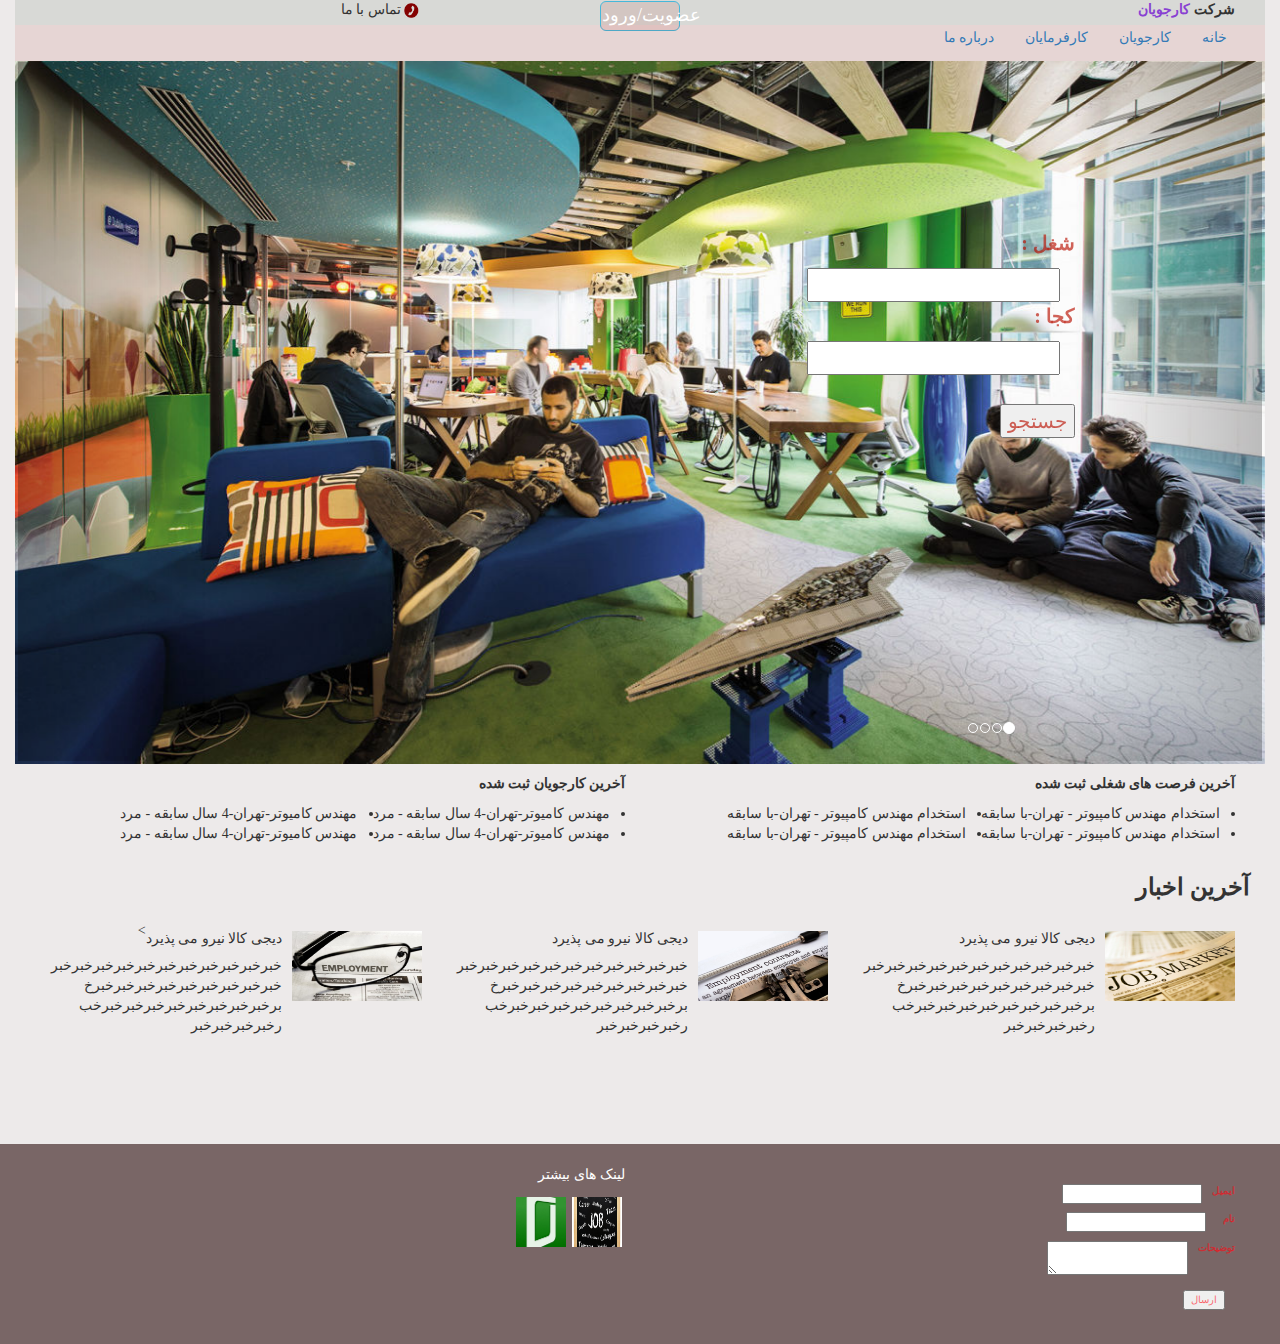
==== index.html @ 64124882 "Added files via upload" ====
<!DOCTYPE html>
<html lang="en">
<head>
    <title>Jobs</title>
    <meta charset="utf-8">
    <meta name="viewport" content="width=device-width, initial-scale=1">


    <link rel="stylesheet" href="Style.css">
    <link rel="stylesheet" href="Style1.css">
    <script src="https://ajax.googleapis.com/ajax/libs/jquery/1.12.0/jquery.min.js"></script>
  <link rel="stylesheet" href="http://maxcdn.bootstrapcdn.com/bootstrap/3.3.6/css/bootstrap.min.css">
	<link rel="stylesheet" href="C:\Users\sogol\Desktop\phase1\src\css\login_sv.css">
	 <link href="C:\Users\sogol\Desktop\phase1\src\css\bootstrap-rtl.min.css" rel="stylesheet" />

    <script src="http://maxcdn.bootstrapcdn.com/bootstrap/3.3.6/js/bootstrap.min.js"></script>
    <script src="C:\Users\sogol\Desktop\phase1\src\js\login_sv.js"></script>

	</head>
<body>

<div class="container-fluid" >
    <div class="header" >
        <div class="header1 col-sm-12">
        <div class="col-sm-4" >

        <a href="#">
           <img src="tel.png" width="15px" height="15px">
        </a>
            <p>تماس با ما</p>
        </div>
        <div class="col-sm-4">

            <button type="button" style="background-color: rgba(161, 12, 5, 0.09); width:80px;  padding:1px; padding-bottom:3px; margin:1px;" class="btn btn-info btn-lg" data-toggle="modal" data-target="#myModal">عضویت/ورود</button>

        </div>
        <div class="col-sm-4">
        <p><b> شرکت  <span style="color: #8841d2;"> کارجویان</span></b></p>
        </div>
            </div>
        <div class="menu col-sm-12" style="background-color: rgba(161, 12, 5, 0.09);">
            <ul class="list-inline">
                <li><a href="#">خانه</a></li>
                <li><a href="#">کارجویان</a></li>
                <li><a href="#">کارفرمایان</a></li>
                <li><a href="#">درباره ما</a></li>
            </ul>
        </div>

    </div>
    <div class="content" >
        <div class="slider ">
            <div id="myCarousel" class="carousel slide" data-ride="carousel">
                <!-- Indicators -->
                <ol class="carousel-indicators">
                    <li data-target="#myCarousel" data-slide-to="0" class="active"></li>
                    <li data-target="#myCarousel" data-slide-to="1"></li>
                    <li data-target="#myCarousel" data-slide-to="2"></li>
                    <li data-target="#myCarousel" data-slide-to="3"></li>
                </ol>

                <!-- Wrapper for slides -->
                <div class="carousel-inner" role="listbox">


                    <div class="item active">
                        <img src="2.jpg" alt="silicon vally" >

                    </div>

                    <div class="item">
                        <img src="1.jpg" alt="silicon vally" >
                    </div>

                    <div class="item">
                        <img src="3.jpg" alt="silicon vally">
                    </div>

                    <div class="item">
                        <img src="4.jpg" alt="silicon vally">
                    </div>
                </div>

                <!-- Left and right controls -->
                <a class="left carousel-control" href="#homepage-feature" data-slide="prev">
                    <span class="fa fa-angle-left"></span>
                </a>
                <a class="right carousel-control" href="#homepage-feature" data-slide="next">
                    <span class="fa fa-angle-right"></span>
                </a>

                <div class="SearchBox">
                    <div class="Search">
                        <form >
                            <p><b>  شغل :</b></p>

                            <input type="text" value="" id="inputjob">
                            <br><br>
                            <p><b> کجا :</b></p>
                            <input type="text" value="" id="inputplace">
                            <br><br>
                            <input type="submit" value="جستجو">

                        </form>
                    </div>



                </div>

            </div>
        </div>

        <div class="col-sm-12 ">
            <div class="col-sm-6" id="karjuyan">
            <p> <b> آخرین کارجویان ثبت شده </b></p>
            <ul>
                <li>مهندس کامیوتر-تهران-4 سال سابقه - مرد</li>
                <li>مهندس کامیوتر-تهران-4 سال سابقه - مرد</li>
                <li>مهندس کامیوتر-تهران-4 سال سابقه - مرد</li>
                <li>مهندس کامیوتر-تهران-4 سال سابقه - مرد</li>

            </ul>

            </div>
            <div class="col-sm-6" id="karfarmayan">
            <p><b> آخرین فرصت های شغلی ثبت شده</b></p>
            <ul>
                <li> استخدام مهندس کامپیوتر - تهران-با سابقه</li>
                <li> استخدام مهندس کامپیوتر - تهران-با سابقه</li>
                <li> استخدام مهندس کامپیوتر - تهران-با سابقه</li>
                <li> استخدام مهندس کامپیوتر - تهران-با سابقه</li>


            </ul>
            </div>


        </div>

    </div>
    <div class="col-sm-12 ">
        <div class="news">

        <h3><b> آخرین اخبار</b></h3>


        <div class="col-sm-4" id="news2">
            <img src="news2.jpg">
            <<h5>دیجی کالا نیرو می پذیرد</h5>
            <p> خبرخبرخبرخبرخبرخبرخبرخبرخبرخبرخبر<br>خبرخبرخبرخبرخبرخبرخبرخبرخبرخ<br>برخبرخبرخبرخبرخبرخبرخبرخبرخب<br>رخبرخبرخبرخبر</p>

        </div>
        <div class="col-sm-4" id="news3">
            <img src="news3.jpg">
            <h5>دیجی کالا نیرو می پذیرد</h5>
            <p> خبرخبرخبرخبرخبرخبرخبرخبرخبرخبرخبر<br>خبرخبرخبرخبرخبرخبرخبرخبرخبرخ<br>برخبرخبرخبرخبرخبرخبرخبرخبرخب<br>رخبرخبرخبرخبر</p>

        </div>
        <div class="col-sm-4" id="news1">
        <img src="news1.jpg">
            <h5>دیجی کالا نیرو می پذیرد</h5>
            <p> خبرخبرخبرخبرخبرخبرخبرخبرخبرخبرخبر<br>خبرخبرخبرخبرخبرخبرخبرخبرخبرخ<br>برخبرخبرخبرخبرخبرخبرخبرخبرخب<br>رخبرخبرخبرخبر</p>
        </div>
        </div>
        </div>
		
		 <!-- Modal -->
  <div class="modal fade" id="myModal" role="dialog">
    <div class="modal-dialog">
    
      <!-- Modal content-->
      <div class="modal-content">
        <div class="modal-header">
          <button type="button" class="close" data-dismiss="modal">&times;</button>
          <h4 class="modal-title">عضویت/ورود</h4>
        </div>
        <div class="modal-body"style="background-color:#df9fbf">
          <!---------->
		  
		
    	<div class="row">
			<div class="col-md-6 col-md-offset-3">
				<div class="panel panel-login">
					<div class="panel-heading">
						<div class="row">
							<div class="col-xs-6">
								<a href="#" class="active" id="login-form-link">ورود به حساب کاربری</a>
							</div>
							<div class="col-xs-6">
								<a href="#" id="register-form-link">ثبت نام</a>
							</div>
						</div>
						<hr>
					</div>
					<div class="panel-body" >
						<div class="row">
							<div class="col-lg-12">
								<form id="login-form" action="http://phpoll.com/login/process" method="post" role="form" style="display: block;">
									<div class="form-group">
										<input type="text" name="username" id="username" tabindex="1" class="form-control" placeholder="نام کاربری" value="">
									</div>
									<div class="form-group">
										<input type="password" name="password" id="password" tabindex="2" class="form-control" placeholder="گذر واژه">
									</div>
									<div class="form-group text-center">
										<input type="checkbox" tabindex="3" class="" name="remember" id="remember">
										<label for="remember"> مرا به خاطرت نگه دار!</label>
									</div>
									<div class="form-group">
										<div class="row">
											<div class="col-sm-6 col-sm-offset-3">
												 <button type="button"  onclick="login_func();">ورود</button>
											</div>
										</div>
									</div>
									<div class="form-group">
										<div class="row">
											<div class="col-lg-12">
												<div class="text-center">
													<a href="http://phpoll.com/recover" tabindex="5" class="forgot-password">گذر واژه را فراموش کرده اید؟</a>
												</div>
											</div>
										</div>
									</div>
								</form>
								<form id="register-form" action="http://phpoll.com/register/process" method="post" role="form" style="display: none;">
								<div class="form-group">
								
										<input type="radio"  tabindex="1" name="signup_radio"  value=""> <label class="radio_text">کارجو</label>
										<input type="radio"  tabindex="1" name="signup_radio"  value=""> <label class="radio_text"> کارفرما		</label>								
									

										</div>
									<div class="form-group">
										<input type="text" name="signup_username" id="username" tabindex="1" class="form-control" placeholder="نام کاربری" value="">
									</div>
									<div class="form-group">
										<input type="email" name="signup_email" id="email" tabindex="1" class="form-control" placeholder="آدرس ایمیل" value="">
									</div>
									<div class="form-group">
										<input type="password" name="signup_password" id="password" tabindex="2" class="form-control" placeholder="رمز عبور">
									</div>
									<div class="form-group">
										<input type="password" name="signup_confirm-password" id="confirm-password" tabindex="2" class="form-control" placeholder="مجددا رمز ورود را وارد کنید">
									</div>
									<div class="form-group">
										<div class="row">
											<div class="col-sm-6 col-sm-offset-3">
											 <button type="button"  onclick="fadeout();">اتمام ثبت نام</button>
											 <!-- avaz kardane amalkarde button e bala baraye serverside-->

											</div>
										</div>
									</div>
								</form>
							</div>
						</div>
					</div>
				</div>
			</div>
		</div>
	
		  
		  
		  <!------------>
        </div>
        <div class="modal-footer">
          <button type="button" class="btn btn-default" data-dismiss="modal">بستن</button>
        </div>
      </div>
      
    </div>
  </div>
		<!--end of modal-->
		
		
		
    </div>
</div>

<div class="col-sm-12" style="padding: 0px">
    <div class="footer">
        <div class="col-sm-6" id="footer1">
            <form id="contactform">
                    <p><b> ایمیل</b></p>
                    <input type="text" id="emailtext" >
                    <br><br>
                    <p><b> نام</b></p>
                    <input type="text"  id="nametext">
                <br><br>
                    <p><b> توضیحات</b></p>
                    <textarea  id="areatext">
                        </textarea>
                <br><br>
                <input type="submit" value="ارسال" id="submitext">
            </form>
        </div>
        <div class="col-sm-6" id="footer2">

            <p style="margin-top: 10px ; "> لینک های بیشتر </p>
            <br><br>
            <a href="http://www.iranjobs.com">
                <img src="iranjobs.jpg" width="50px" height="50px">
            </a>
            <a href="http://www.glassdoor.com">
                <img src="glassdoor.JPG" width="50px" height="50px">
          </a>
        </div>


    </div>


</div>

</body>
</html>
---- Style.css ----
.container-fluid{
    background-color:rgba(51, 23, 22, 0.09);
    font-family: "B Nazanin+ Regular";
}
.header{

    margin-bottom: 5px;
    height: 30px;

}
.col-sm-4{
    height: 15px;
    margin-bottom: 3px;
    text-align: center;

}
p{
    float: right;
}
img{
    float: right;

}
a{
    float: right;
    margin: 3px;
    font-color: #330c09;
}
ul{
    float: right;
    text-align: right;
    margin-top: 5px;


}
li{
    float: right;
    text-align: right;
    font-color: #330c09;
    margin-right: 15px;

}
.header1{
    background-color: rgba(9, 51, 17, 0.09);
    height:25px;
}
.slider {

    margin-top: 10px;
    margin-bottom: 10px;

}

.content{
    margin-top: 29px;
}

.SearchBox {
    padding-right: 15px;
    padding-left: 15px;
    margin-right: auto;
    margin-left: auto;
}
.Search {
    width: 300px;
    height: 300px;




}
@media (min-width: 768px) {

    .SearchBox {
        width: 300px;
        position: absolute;
        left: 50%;
        top: 0;
        bottom: 0;
        padding: 20px 0;

    }
    .Search {
        width: 300px;
        float: right;
        height: 150px;


        margin-right:150px; /* width of .container gutter */
        margin-top: 150px;
    }
}
@media (min-width: 992px) {
    .SearchBox {
        width: 970px;
        margin-left: -485px;
    }
}
@media (min-width: 1200px) {
    .SearchBox {
        width: 1170px;
        margin-left: -585px;
    }
}

#homepage-feature > .carousel-control {
    width: 30px;
    font-size: 40px;
    color: #fff;
    text-shadow: none;
    filter: none;
    opacity: 1;
}
#homepage-feature > .carousel-control span {
    position: absolute;
    top: 50%;
    margin-top: -30px;
    width: 100%;
    text-align: center;
    display: block;
}
form{
    direction: rtl;
    float: right;
    text-align: right;
    font-size: 20px;

   color: rgba(185, 16, 0, 0.65);
}
.textjob{
    text-align: center;

}
#inputjob {

    margin-right: 15px;
    float: right;
}
#inputplace{
    margin-right: 15px;
}

li{
    float: right;
    direction: rtl;
}
.news img{
    width: 130px;
    height: 70px;

    margin: 10px;
    margin-right: 0px;

}

#news1{
    height: 220px;
    margin-top: 10px;
    text-align: right;
}
#news2{
    height: 220px;
    margin-top: 10px;
    text-align: right;
}
#news3{
    height: 220px;
    margin-top: 10px;
    text-align: right;
}
h3{
    text-align: right;
    float: initial;
}
h5{
    text-align: right;
    float: right;
}
.footer{

    background-color: rgba(36, 5, 5, 0.61);
    height: 200px;
    color: white;
}
#contactform{

    direction: rtl;
    float: right;
    text-align: center !important;
    color: rgba(255, 10, 20, 0.61) !important;
    font-size: 10px !important;
    margin: 30px;

}
#emailtext{

    float: right;
    direction: rtl;
    margin-right: 10px;
}
#nametext{

    float: right;
    direction: rtl;
    margin-right: 17px;
}
#areatext{

    float: right;
    direction: rtl;
    margin-right: 10px;

}
#submitext{

    float: right;
    direction: rtl;
    margin-right: 10px;
    margin-top: 15px;
}
#footer1{

    margin-top: 10px;
    float: right;
    text-align: center;
}

#footer2{

    margin-top: 10px;
    float: right;
    text-align:right ;
}

.formcontrol {
    float: right;
    text-align: right;
    direction: rtl;
    margin-right: 20px; ;

}

#btnSearchJob {
    background: url(/Images/search1.jpg);
    cursor: pointer;
    border: none;
    width: 45px;
    height: 45px;
    border:1px salmon solid  ;
    border-radius: 0;

}

#table{
    border: 1px slateblue solid;
    text-align: right;
    width: 100%;
    border-bottom:1pt solid black;
    margin-bottom: 10px;
}
.TableData table th {
    text-align: center;
    width: 40px;
    border-right:1px salmon solid ;

}

.TableData table tr {

    margin-bottom: 6px;
    border-bottom:1pt solid black;
}
.TableData table td {

    text-align: center;
    width: 40px;
    border-right:1px salmon solid ;

}
#rowlog{



}
#loginDiv{

    margin-left: 400px;
    margin-top: 10px;
}
#mainlogin{

    height: 320px;
    background-color: rgba(255, 10, 20, 0.21);
    margin-bottom: 10px;

}
#loginform{

    text-align: center;
    float: right;
    direction: rtl;
    margin-left: 20px;
    margin-right: 20px;
    margin-top: 20px;
}
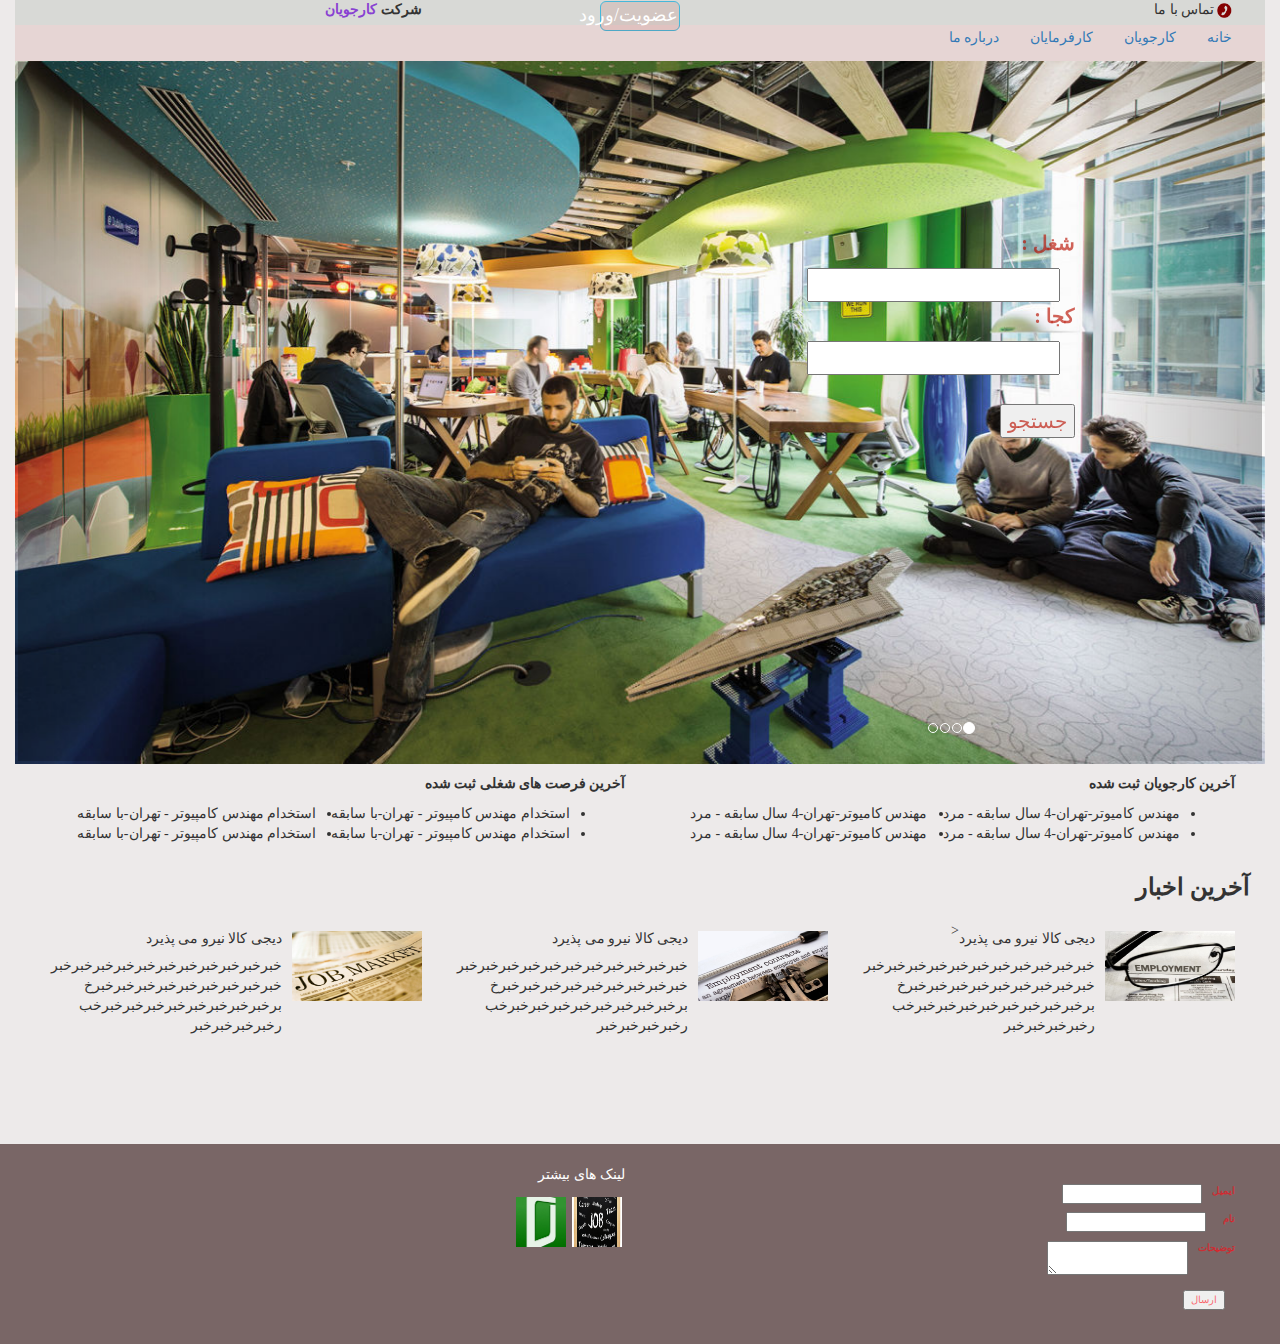
==== commit 61e1a18d: "Update index.html" ====
--- a/index.html
+++ b/index.html
@@ -10,11 +10,11 @@
     <link rel="stylesheet" href="Style1.css">
     <script src="https://ajax.googleapis.com/ajax/libs/jquery/1.12.0/jquery.min.js"></script>
   <link rel="stylesheet" href="http://maxcdn.bootstrapcdn.com/bootstrap/3.3.6/css/bootstrap.min.css">
-	<link rel="stylesheet" href="C:\Users\sogol\Desktop\phase1\src\css\login_sv.css">
-	 <link href="C:\Users\sogol\Desktop\phase1\src\css\bootstrap-rtl.min.css" rel="stylesheet" />
+	<link rel="stylesheet" href=".\css\login_sv.css">
+	 <link href=".\css\bootstrap-rtl.min.css" rel="stylesheet" />
 
     <script src="http://maxcdn.bootstrapcdn.com/bootstrap/3.3.6/js/bootstrap.min.js"></script>
-    <script src="C:\Users\sogol\Desktop\phase1\src\js\login_sv.js"></script>
+    <script src=".\js\login_sv.js"></script>
 
 	</head>
 <body>
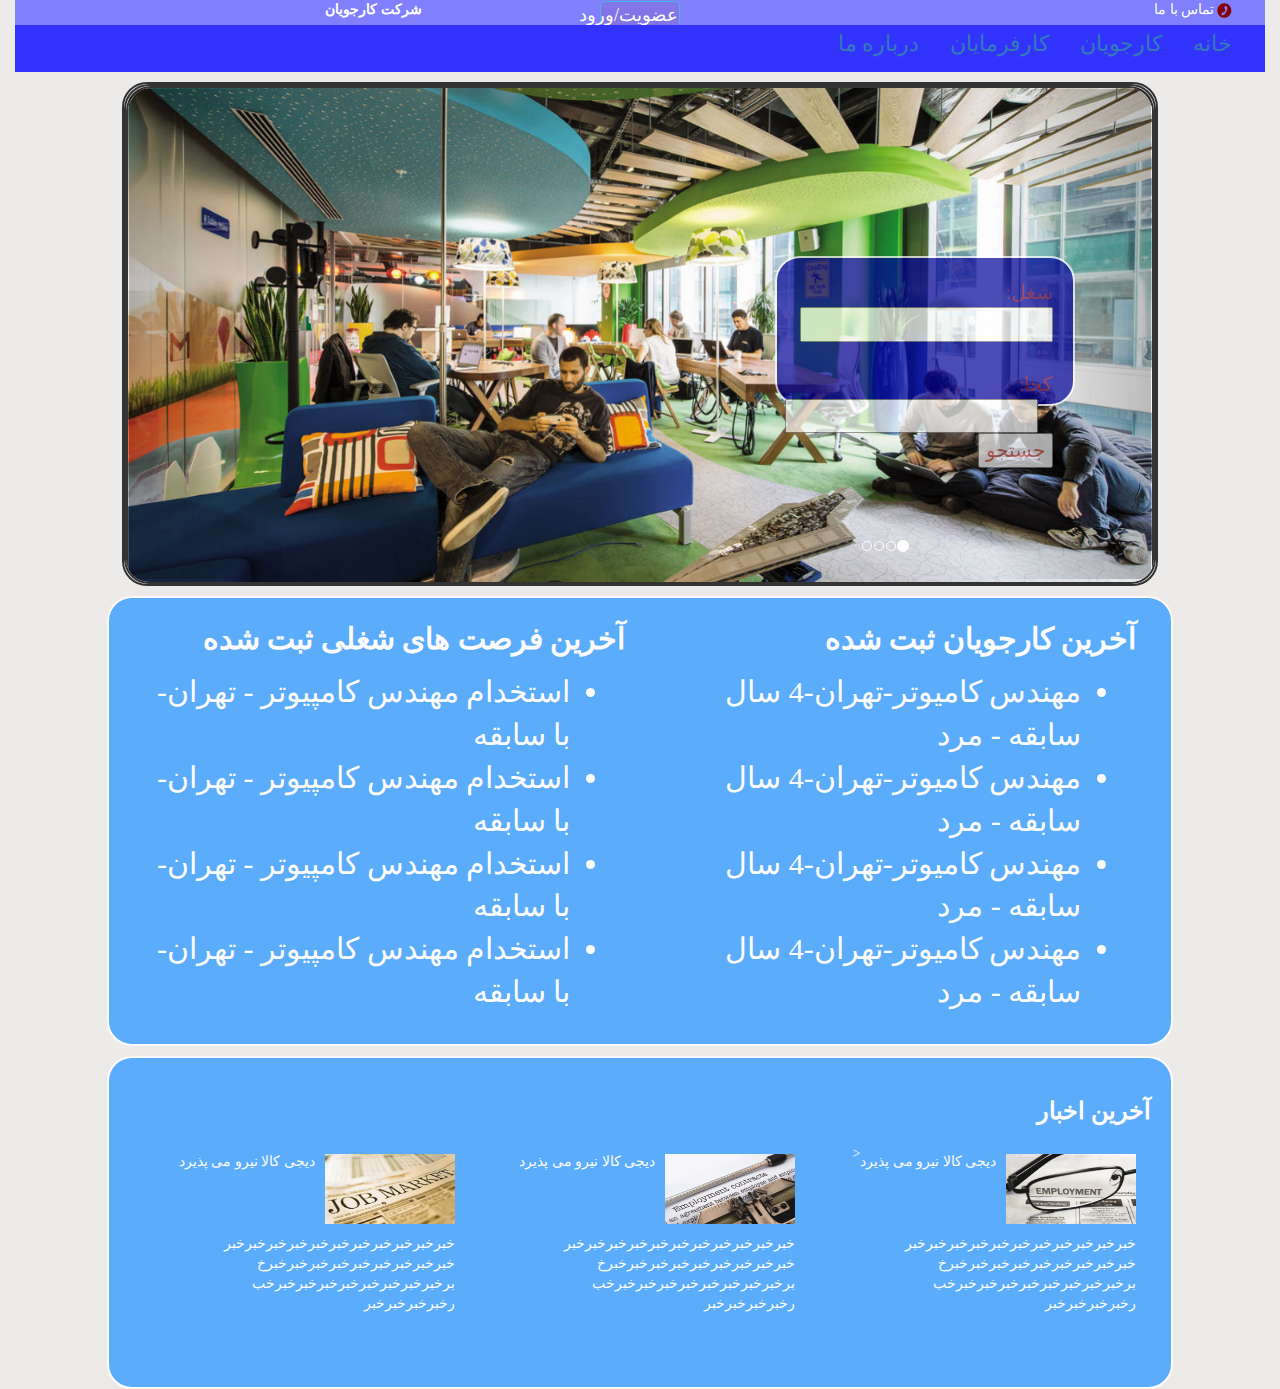
==== commit b0fb076b: "index_change_color_sogolversion" ====
--- a/index.html
+++ b/index.html
@@ -7,21 +7,24 @@
 
 
     <link rel="stylesheet" href="Style.css">
-    <link rel="stylesheet" href="Style1.css">
+
     <script src="https://ajax.googleapis.com/ajax/libs/jquery/1.12.0/jquery.min.js"></script>
   <link rel="stylesheet" href="http://maxcdn.bootstrapcdn.com/bootstrap/3.3.6/css/bootstrap.min.css">
-	<link rel="stylesheet" href=".\css\login_sv.css">
-	 <link href=".\css\bootstrap-rtl.min.css" rel="stylesheet" />
+	<link rel="stylesheet" href="./css/login_sv.css">
+	 <link href="./css/bootstrap-rtl.min.css" rel="stylesheet" />
 
     <script src="http://maxcdn.bootstrapcdn.com/bootstrap/3.3.6/js/bootstrap.min.js"></script>
-    <script src=".\js\login_sv.js"></script>
+    <script src="./js/login_sv.js"></script>
 
 	</head>
 <body>
 
+<div> <!------- style="background-color:#adad85;  color:white;      padding:20px;   opacity: 0.9;
+    filter: alpha(opacity=60); /* For IE8 and earlier */position:relative;  " > -->
+
 <div class="container-fluid" >
     <div class="header" >
-        <div class="header1 col-sm-12">
+        <div class="header1 col-sm-12" style="background-color:#8080ff; color:white;">
         <div class="col-sm-4" >
 
         <a href="#">
@@ -35,11 +38,11 @@
 
         </div>
         <div class="col-sm-4">
-        <p><b> شرکت  <span style="color: #8841d2;"> کارجویان</span></b></p>
+        <p><b> شرکت  <span style="color: white;"> کارجویان</span></b></p>
         </div>
             </div>
-        <div class="menu col-sm-12" style="background-color: rgba(161, 12, 5, 0.09);">
-            <ul class="list-inline">
+        <div class="menu col-sm-12" style="background-color: #3333ff;">
+            <ul class="list-inline" style="font-size: 22px">
                 <li><a href="#">خانه</a></li>
                 <li><a href="#">کارجویان</a></li>
                 <li><a href="#">کارفرمایان</a></li>
@@ -49,8 +52,13 @@
 
     </div>
     <div class="content" >
-        <div class="slider ">
-            <div id="myCarousel" class="carousel slide" data-ride="carousel">
+	<div class="row" >
+	<div class="col-sm-1"></div>
+	<div class="col-md-10" >
+        <div class="slider " style="hieght:500px !important; border: 2px solid;
+    border-radius: 25px; overflow:hidden !important;">
+            <div id="myCarousel" class="carousel slide" data-ride="carousel" style=" border: 2px solid;
+    border-radius: 25px;  height:500px !important; overflow:hidden !important;">
                 <!-- Indicators -->
                 <ol class="carousel-indicators">
                     <li data-target="#myCarousel" data-slide-to="0" class="active"></li>
@@ -60,24 +68,25 @@
                 </ol>
 
                 <!-- Wrapper for slides -->
-                <div class="carousel-inner" role="listbox">
+                <div class="carousel-inner" role="listbox"  style=" border: 2px solid;
+    border-radius: 25px; hieght:1000px; overflow:hidden !hidden; ">
 
 
                     <div class="item active">
-                        <img src="2.jpg" alt="silicon vally" >
+                        <img src="2.jpg" alt="silicon vally" width="100%">
 
                     </div>
 
                     <div class="item">
-                        <img src="1.jpg" alt="silicon vally" >
+                        <img src="1.jpg" alt="silicon vally" width="100%">
                     </div>
 
                     <div class="item">
-                        <img src="3.jpg" alt="silicon vally">
+                        <img src="3.jpg" alt="silicon vally" width="100%">
                     </div>
 
                     <div class="item">
-                        <img src="4.jpg" alt="silicon vally">
+                        <img src="4.jpg" alt="silicon vally" width="100%">
                     </div>
                 </div>
 
@@ -90,16 +99,16 @@
                 </a>
 
                 <div class="SearchBox">
-                    <div class="Search">
-                        <form >
-                            <p><b>  شغل :</b></p>
-
-                            <input type="text" value="" id="inputjob">
+                    <div class="Search"   style="background-color:#000099;  color:white;  border: 2px solid;
+    border-radius: 25px;    padding:20px;   opacity: 0.7;
+    filter: alpha(opacity=60); /* For IE8 and earlier */position:relative;  ">
+                        <form  >
+       
+                      شغل:    <input type="text" value="" id="">
                             <br><br>
-                            <p><b> کجا :</b></p>
-                            <input type="text" value="" id="inputplace">
-                            <br><br>
-                            <input type="submit" value="جستجو">
+                              کجا: <input type="text" value="" id="inputplace">
+                          
+                            <input 	class="button button5" type="button" value="جستجو">
 
                         </form>
                     </div>
@@ -110,9 +119,16 @@
 
             </div>
         </div>
-
-        <div class="col-sm-12 ">
-            <div class="col-sm-6" id="karjuyan">
+		
+		<!----------------- col8---> </div>
+		
+<!---------------------> </div>
+<div class="row">
+<div class="col-md-1"></div>
+        <div class="col-sm-10 "  style="background-color:#4da6ff;  color:white;  border: 2px solid;
+    border-radius: 25px;    padding:20px;   opacity: 0.9;
+    filter: alpha(opacity=60); /* For IE8 and earlier */position:relative; " >
+            <div class="col-sm-6" id="karjuyan" style="font-size: 30px">
             <p> <b> آخرین کارجویان ثبت شده </b></p>
             <ul>
                 <li>مهندس کامیوتر-تهران-4 سال سابقه - مرد</li>
@@ -123,7 +139,7 @@
             </ul>
 
             </div>
-            <div class="col-sm-6" id="karfarmayan">
+            <div class="col-sm-6" id="karfarmayan" style="font-size: 30px">
             <p><b> آخرین فرصت های شغلی ثبت شده</b></p>
             <ul>
                 <li> استخدام مهندس کامپیوتر - تهران-با سابقه</li>
@@ -135,18 +151,21 @@
             </ul>
             </div>
 
-
-        </div>
-
-    </div>
-    <div class="col-sm-12 ">
+        </div>
+  </div>
+	<div class="row" style="margin-top:10px;">
+	<div class="col-md-1 "></div>
+    <div class="col-sm-10 "  style="background-color:#4da6ff;  color:white;   border: 2px solid;
+    border-radius: 25px;     padding:20px;   opacity: 0.9;
+    filter: alpha(opacity=60); /* For IE8 and earlier */ ">
+	
         <div class="news">
 
         <h3><b> آخرین اخبار</b></h3>
 
 
         <div class="col-sm-4" id="news2">
-            <img src="news2.jpg">
+            <img src="news2.jpg" style="clear: both;display: inline">
             <<h5>دیجی کالا نیرو می پذیرد</h5>
             <p> خبرخبرخبرخبرخبرخبرخبرخبرخبرخبرخبر<br>خبرخبرخبرخبرخبرخبرخبرخبرخبرخ<br>برخبرخبرخبرخبرخبرخبرخبرخبرخب<br>رخبرخبرخبرخبر</p>
 
@@ -164,25 +183,25 @@
         </div>
         </div>
         </div>
-		
-		 <!-- Modal -->
+		</div>
+		 <!-- Modal --></div>
   <div class="modal fade" id="myModal" role="dialog">
     <div class="modal-dialog">
     
       <!-- Modal content-->
       <div class="modal-content">
-        <div class="modal-header">
+        <div class="modal-header" style="background-color:#000066;">
           <button type="button" class="close" data-dismiss="modal">&times;</button>
-          <h4 class="modal-title">عضویت/ورود</h4>
-        </div>
-        <div class="modal-body"style="background-color:#df9fbf">
+          <h4 class="modal-title" style="color:white;">عضویت/ورود</h4>
+        </div>
+        <div class="modal-body"style="background-color:#80ccff;">
           <!---------->
 		  
 		
-    	<div class="row">
+    	<div class="row" style="background-color:#80ccff;">
 			<div class="col-md-6 col-md-offset-3">
 				<div class="panel panel-login">
-					<div class="panel-heading">
+					<div class="panel-heading" >
 						<div class="row">
 							<div class="col-xs-6">
 								<a href="#" class="active" id="login-form-link">ورود به حساب کاربری</a>
@@ -190,7 +209,8 @@
 							<div class="col-xs-6">
 								<a href="#" id="register-form-link">ثبت نام</a>
 							</div>
-						</div>
+
+                        </div>
 						<hr>
 					</div>
 					<div class="panel-body" >
@@ -229,7 +249,7 @@
 								
 										<input type="radio"  tabindex="1" name="signup_radio"  value=""> <label class="radio_text">کارجو</label>
 										<input type="radio"  tabindex="1" name="signup_radio"  value=""> <label class="radio_text"> کارفرما		</label>								
-									
+									    <input type="radio"  tabindex="1" name="signup_radio"  value=""><label class="radio_text">   گروه    </label>
 
 										</div>
 									<div class="form-group">
@@ -265,8 +285,8 @@
 		  
 		  <!------------>
         </div>
-        <div class="modal-footer">
-          <button type="button" class="btn btn-default" data-dismiss="modal">بستن</button>
+        <div class="modal-footer" style="background-color:#000066;">
+          <button type="button" class="btn btn-default" data-dismiss="modal" style="font-color:white;">بستن</button>
         </div>
       </div>
       
@@ -278,10 +298,10 @@
 		
     </div>
 </div>
-
-<div class="col-sm-12" style="padding: 0px">
-    <div class="footer">
-        <div class="col-sm-6" id="footer1">
+<!--
+<div class="col-sm-12" style="padding: 0px;height: 150px">
+    <div class="footer" >
+        <div class="col-sm-6" id="footer1" >
             <form id="contactform">
                     <p><b> ایمیل</b></p>
                     <input type="text" id="emailtext" >
@@ -296,7 +316,7 @@
                 <input type="submit" value="ارسال" id="submitext">
             </form>
         </div>
-        <div class="col-sm-6" id="footer2">
+        <div class="col-sm-6" id="footer2" style="font-size: 30px">
 
             <p style="margin-top: 10px ; "> لینک های بیشتر </p>
             <br><br>
@@ -313,6 +333,8 @@
 
 
 </div>
-
+-->
+
+</div>
 </body>
 </html>
--- a/css/login_sv.css
+++ b/css/login_sv.css
@@ -0,0 +1,102 @@
+
+.panel-login {
+	border-color: #ccc;
+	-webkit-box-shadow: 0px 2px 3px 0px rgba(0,0,0,0.2);
+	-moz-box-shadow: 0px 2px 3px 0px rgba(0,0,0,0.2);
+	box-shadow: 0px 2px 3px 0px rgba(0,0,0,0.2);
+}
+.warning_class
+{/*sogol version*/
+	color:red;
+	
+}
+.panel-login>.panel-heading {
+	color: #00415d;
+	background-color: #fff;
+	border-color: #fff;
+	text-align:center;
+}
+.panel-login>.panel-heading a{
+	text-decoration: none;
+	color: #666;
+	font-weight: bold;
+	font-size: 15px;
+	-webkit-transition: all 0.1s linear;
+	-moz-transition: all 0.1s linear;
+	transition: all 0.1s linear;
+}
+.panel-login>.panel-heading a.active{
+	color: #029f5b;
+	font-size: 18px;
+}
+.panel-login>.panel-heading hr{
+	margin-top: 10px;
+	margin-bottom: 0px;
+	clear: both;
+	border: 0;
+	height: 1px;
+	background-image: -webkit-linear-gradient(left,rgba(0, 0, 0, 0),rgba(0, 0, 0, 0.15),rgba(0, 0, 0, 0));
+	background-image: -moz-linear-gradient(left,rgba(0,0,0,0),rgba(0,0,0,0.15),rgba(0,0,0,0));
+	background-image: -ms-linear-gradient(left,rgba(0,0,0,0),rgba(0,0,0,0.15),rgba(0,0,0,0));
+	background-image: -o-linear-gradient(left,rgba(0,0,0,0),rgba(0,0,0,0.15),rgba(0,0,0,0));
+}
+.panel-login input[type="text"],.panel-login input[type="email"],.panel-login input[type="password"] {
+	height: 45px;
+	border: 1px solid #ddd;
+	font-size: 16px;
+	-webkit-transition: all 0.1s linear;
+	-moz-transition: all 0.1s linear;
+	transition: all 0.1s linear;
+}
+.panel-login input:hover,
+.panel-login input:focus {
+	outline:none;
+	-webkit-box-shadow: none;
+	-moz-box-shadow: none;
+	box-shadow: none;
+	border-color: #ccc;
+}
+.btn-login {
+	background-color: #59B2E0;
+	outline: none;
+	color: #fff;
+	font-size: 14px;
+	height: auto;
+	font-weight: normal;
+	padding: 14px 0;
+	text-transform: uppercase;
+	border-color: #59B2E6;
+}
+.btn-login:hover,
+.btn-login:focus {
+	color: #fff;
+	background-color: #53A3CD;
+	border-color: #53A3CD;
+}
+.forgot-password {
+	text-decoration: underline;
+	color: #888;
+}
+.forgot-password:hover,
+.forgot-password:focus {
+	text-decoration: underline;
+	color: #666;
+}
+
+.btn-register {
+	background-color: #1CB94E;
+	outline: none;
+	color: #fff;
+	font-size: 14px;
+	height: auto;
+	font-weight: normal;
+	padding: 14px 0;
+	text-transform: uppercase;
+	border-color: #1CB94A;
+}
+.btn-register:hover,
+.btn-register:focus {
+	color: #fff;
+	background-color: #1CA347;
+	border-color: #1CA347;
+}
